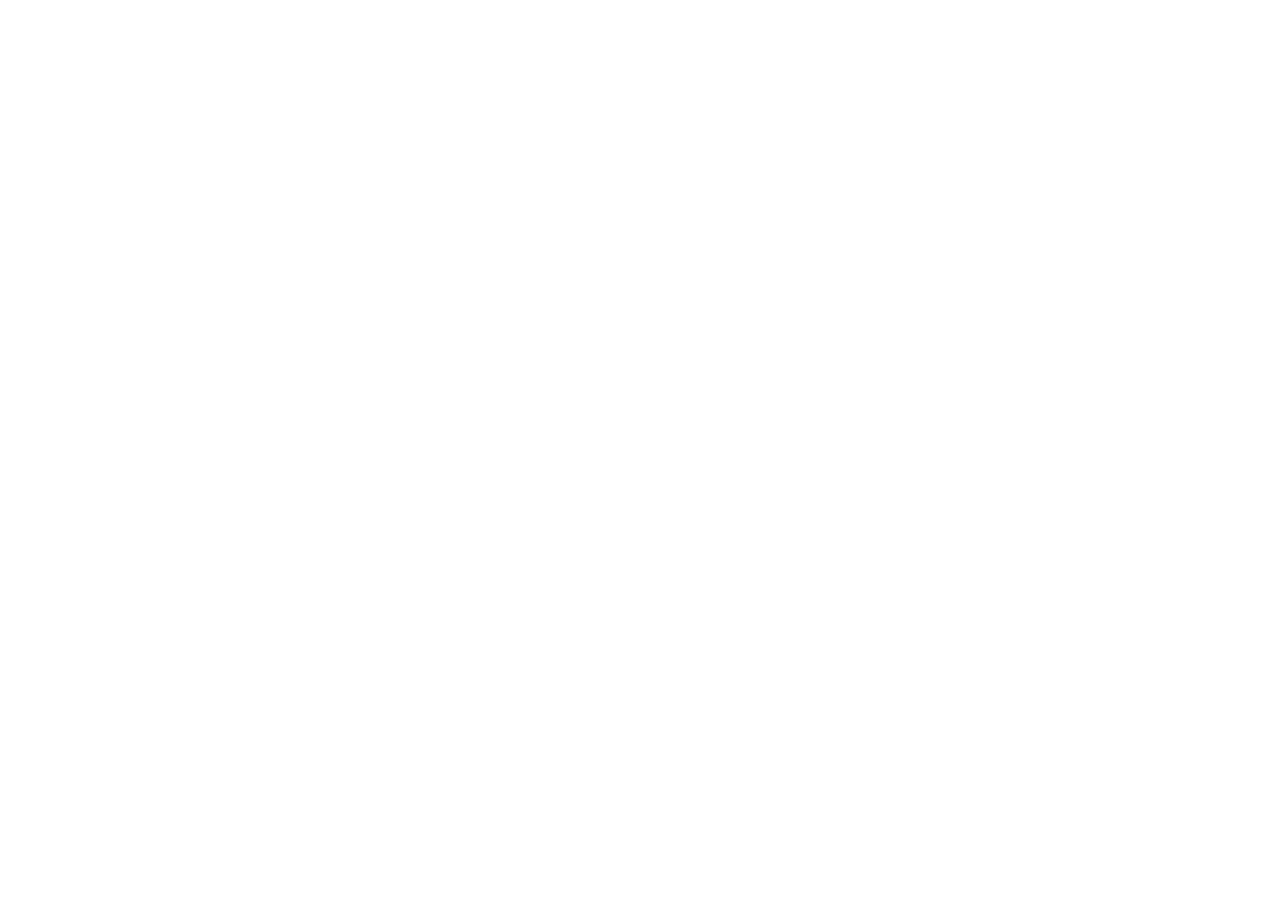
==== Pages/game.html @ c5d5c3a1 "update memory_game" ====
<!DOCTYPE html>
<html lang="en">
  <head>
    <meta charset="UTF-8" />
    <meta name="viewport" content="width=device-width, initial-scale=1.0" />
    <title>Memory Game</title>
  </head>
  <body></body>
</html>
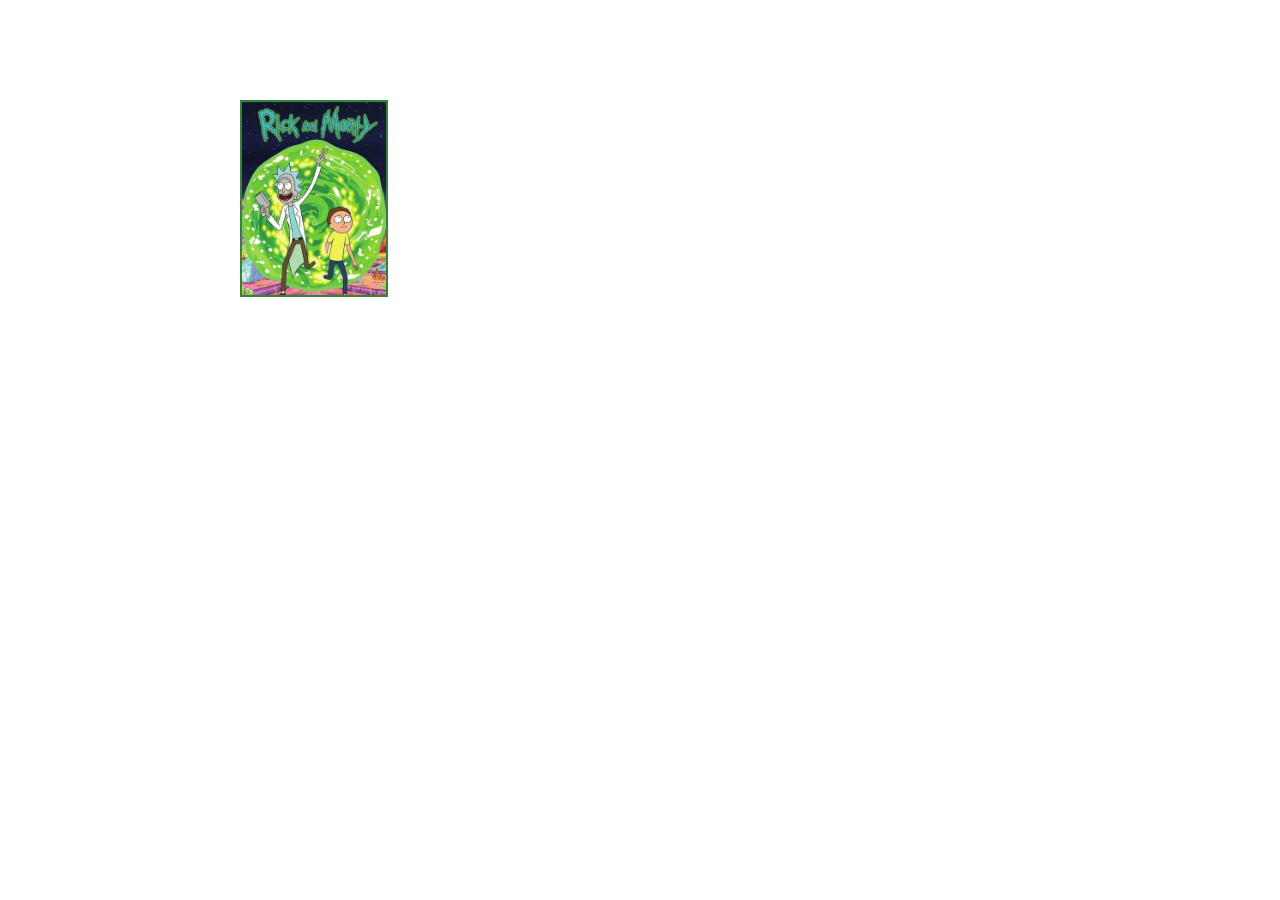
==== commit 9f26ec7d: "add gamecss" ====
--- a/Pages/game.html
+++ b/Pages/game.html
@@ -3,7 +3,17 @@
   <head>
     <meta charset="UTF-8" />
     <meta name="viewport" content="width=device-width, initial-scale=1.0" />
+    <link rel="stylesheet" href="../css/reset.css" />
+    <link rel="stylesheet" href="../css/game.css" />
+
     <title>Memory Game</title>
   </head>
-  <body></body>
+  <body>
+    <div class="grid">
+      <div class="card">
+        <div class="face front"></div>
+        <div class="face back"></div>
+      </div>
+    </div>
+  </body>
 </html>
--- a/css/game.css
+++ b/css/game.css
@@ -0,0 +1,39 @@
+.grid {
+  display: grid;
+  grid-template-columns: repeat(5, 1fr);
+  gap: 15px;
+  width: 100%;
+  max-width: 800px;
+  margin: 100px auto;
+}
+
+.card {
+  aspect-ratio: 3/4;
+  width: 100%;
+  background-color: #333;
+  border-radius: 5px;
+  position: relative;
+  transition: all 400ms ease;
+  transform-style: preserve-3d;
+}
+
+.face {
+  width: 100%;
+  height: 100%;
+  position: absolute;
+  background-size: cover;
+  background-position: center;
+  border: 2px solid #39813a;
+}
+.front {
+  background-image: url(../images/beth.png);
+  transform: rotateY(180deg);
+}
+.back {
+  background-image: url("../images/back.png");
+  backface-visibility: hidden;
+}
+
+.card:hover {
+  transform: rotateY(180deg);
+}
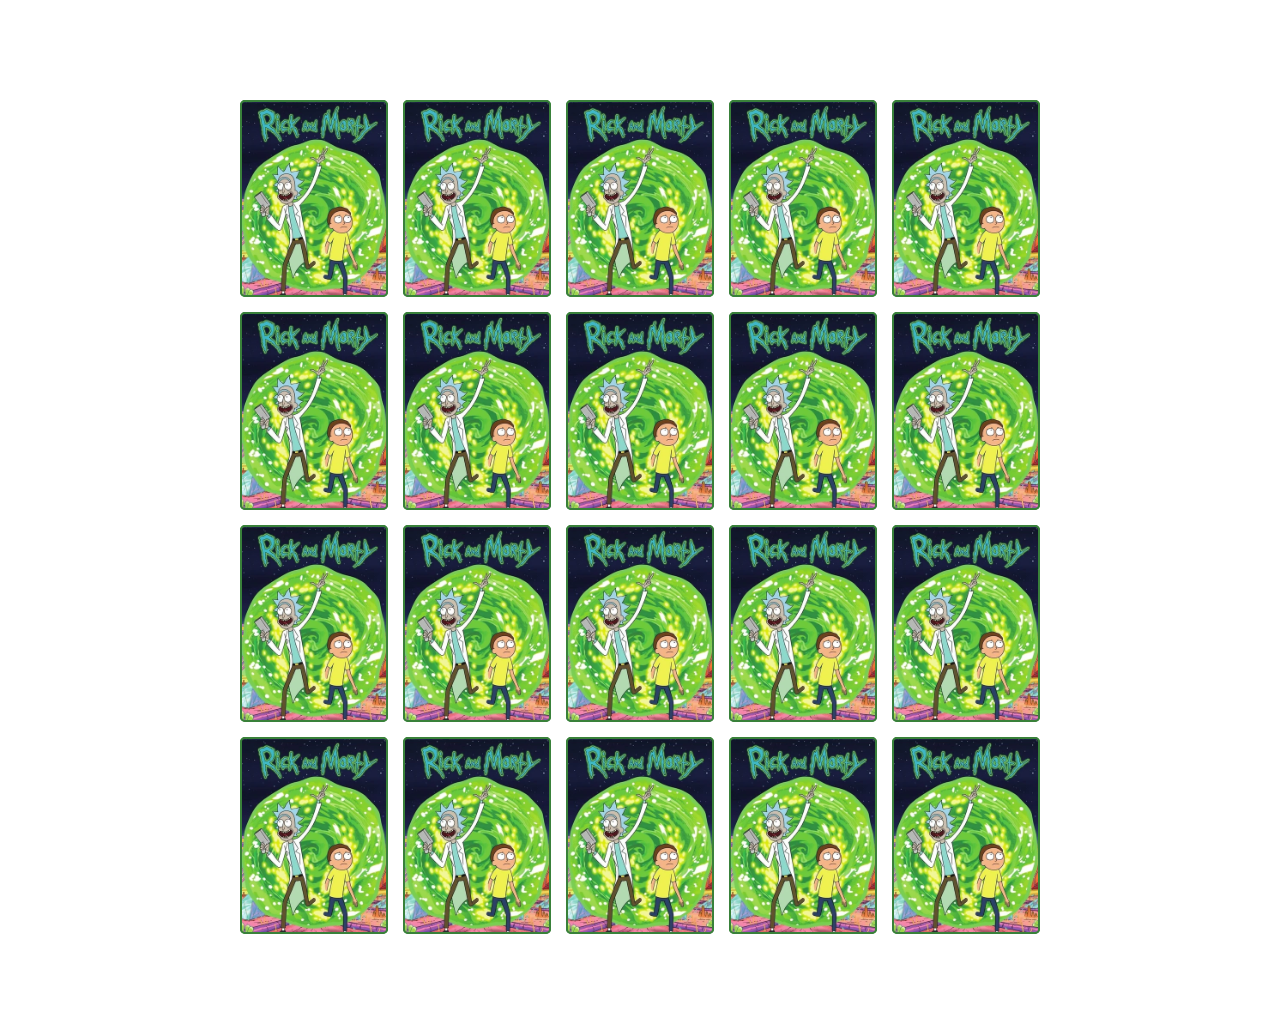
==== commit c1f8fef1: "update" ====
--- a/Pages/game.html
+++ b/Pages/game.html
@@ -6,14 +6,12 @@
     <link rel="stylesheet" href="../css/reset.css" />
     <link rel="stylesheet" href="../css/game.css" />
 
+    <script defer src="../JS/game.js"></script>
+
     <title>Memory Game</title>
   </head>
   <body>
     <div class="grid">
-      <div class="card">
-        <div class="face front"></div>
-        <div class="face back"></div>
-      </div>
     </div>
   </body>
 </html>
--- a/css/game.css
+++ b/css/game.css
@@ -10,7 +10,6 @@
 .card {
   aspect-ratio: 3/4;
   width: 100%;
-  background-color: #333;
   border-radius: 5px;
   position: relative;
   transition: all 400ms ease;
@@ -24,9 +23,10 @@
   background-size: cover;
   background-position: center;
   border: 2px solid #39813a;
+  border-radius: 5px;
+  transition: all 400ms ease;
 }
 .front {
-  background-image: url(../images/beth.png);
   transform: rotateY(180deg);
 }
 .back {
@@ -34,6 +34,11 @@
   backface-visibility: hidden;
 }
 
-.card:hover {
+.reveal-card {
   transform: rotateY(180deg);
 }
+
+.disable-card {
+  filter: saturate(0);
+  opacity: 0.5;
+}
